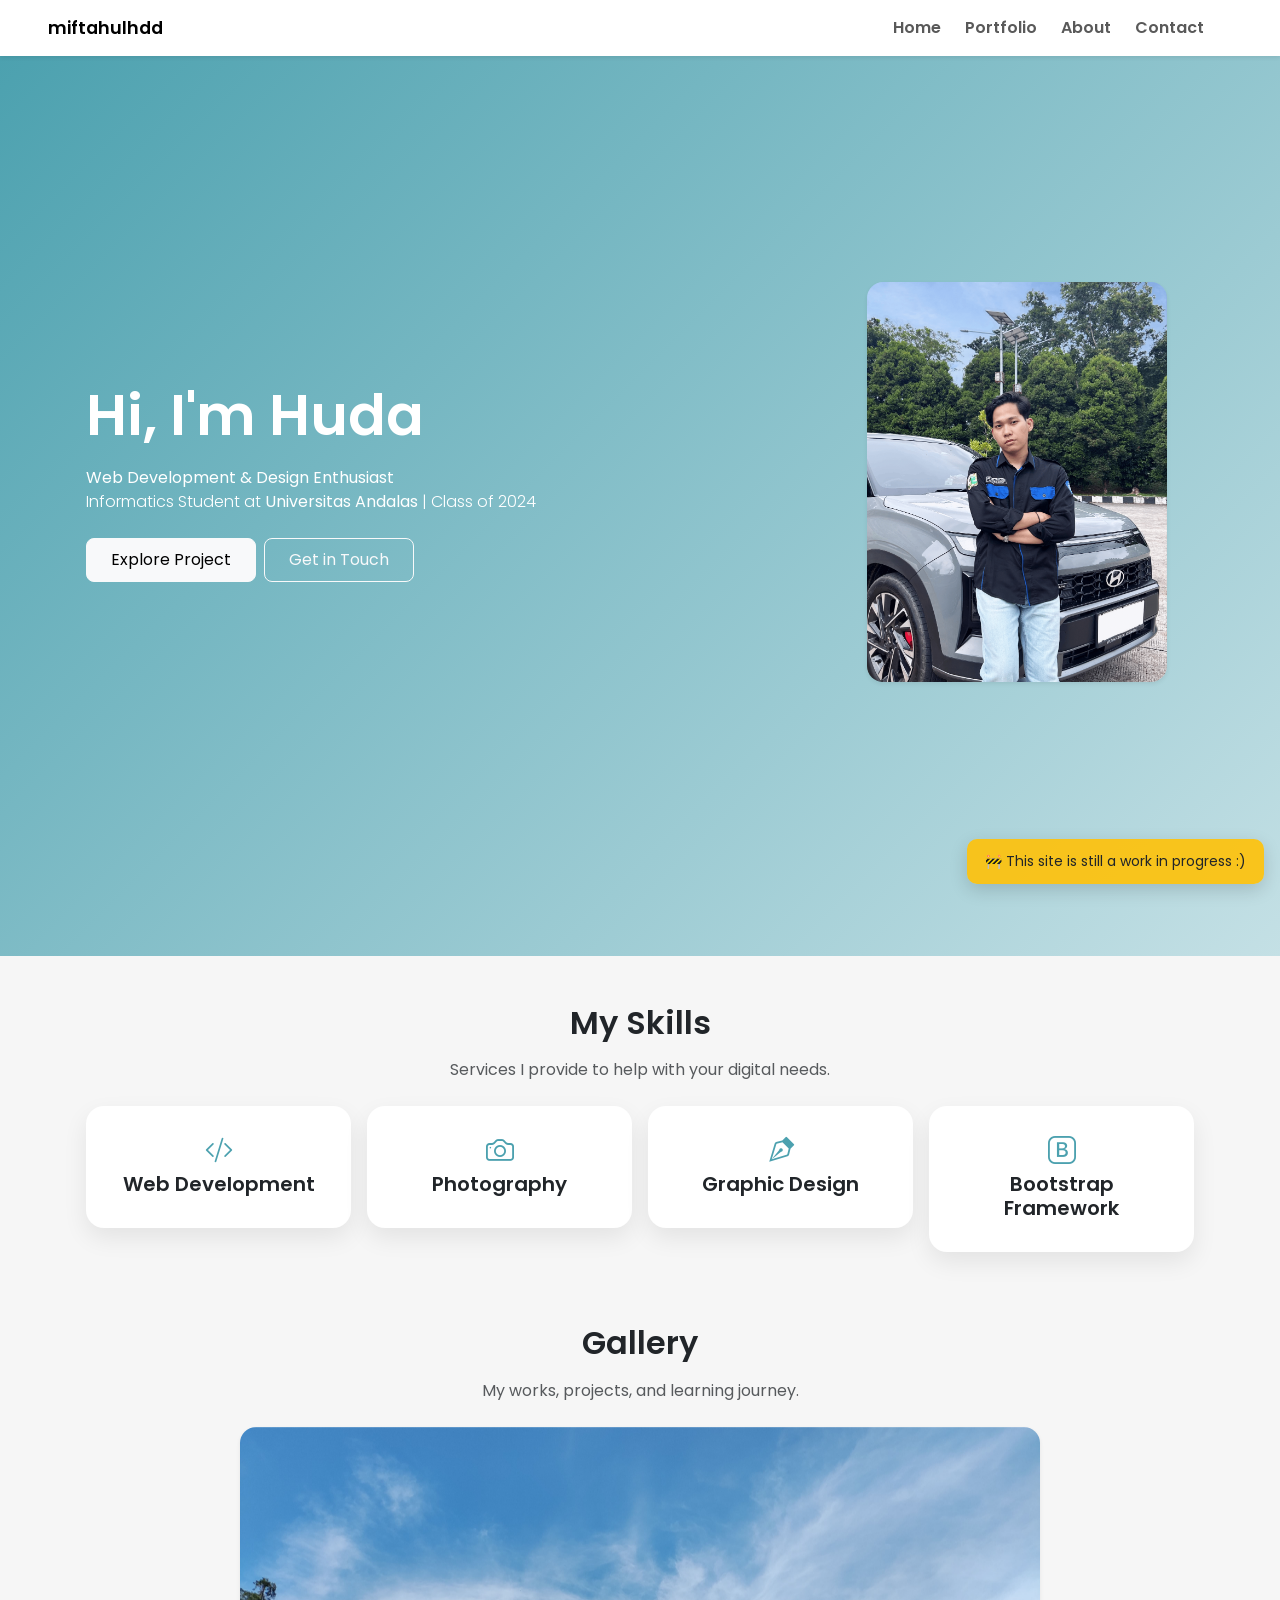
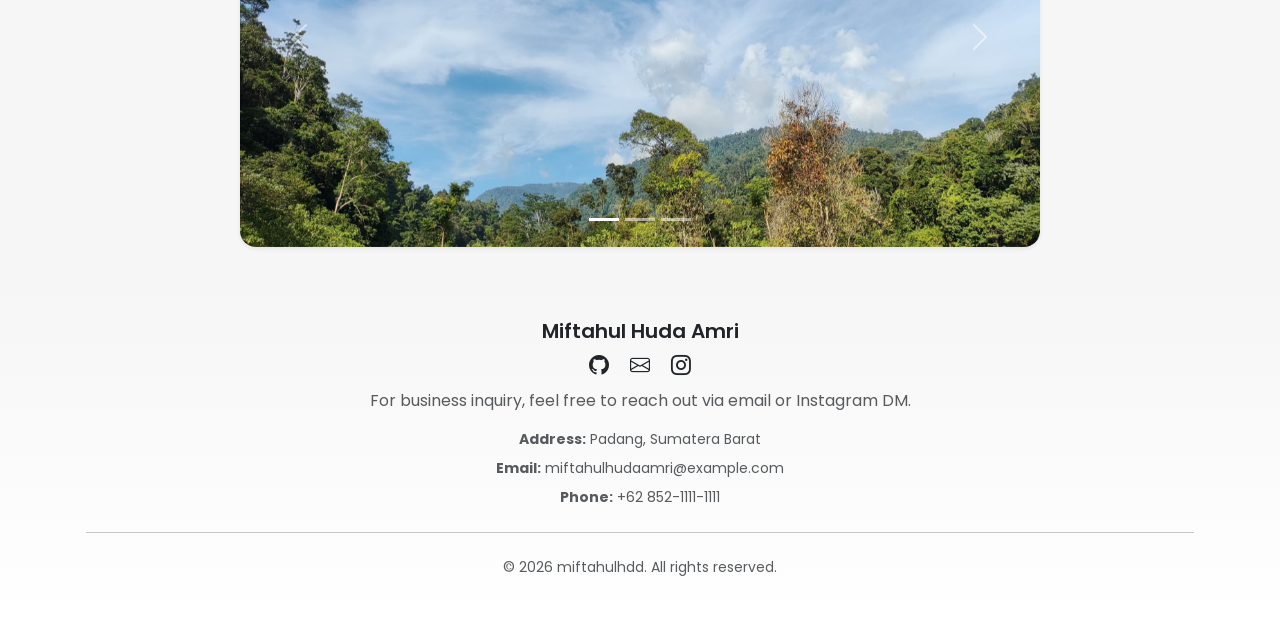
==== index.html @ eed79db7 "first commit" ====
<!doctype html>
<html lang="en">
  <head>
    <meta charset="UTF-8" />
    <meta name="viewport" content="width=device-width, initial-scale=1.0" />
    <title>miftahulhdd - home</title>
    <link
      href="https://cdn.jsdelivr.net/npm/bootstrap@5.3.8/dist/css/bootstrap.min.css"
      rel="stylesheet"
      integrity="sha384-sRIl4kxILFvY47J16cr9ZwB07vP4J8+LH7qKQnuqkuIAvNWLzeN8tE5YBujZqJLB"
      crossorigin="anonymous"
    />
    <link
      rel="stylesheet"
      href="https://cdn.jsdelivr.net/npm/bootstrap-icons@1.13.1/font/bootstrap-icons.min.css"
    />
    <link
      href="https://fonts.googleapis.com/css2?family=Poppins:wght@300;400;500;600;700&display=swap"
      rel="stylesheet"
    />
    <link rel="stylesheet" href="style.css" />
  </head>
  <body>
    
    <div class="position-fixed bottom-0 end-0 p-3" style="z-index: 9999">
      <div id="devToast" class="custom-toast">
        🚧 This site is still a work in progress :)
      </div>
    </div>

    <!-- navbar -->
    <nav class="navbar navbar-expand-lg bg-white shadow-sm sticky-top">
      <div class="container-fluid px-3 px-lg-5">
        <a class="navbar-brand fw-semibold" href="#">miftahulhdd</a>
        <button
          class="navbar-toggler"
          type="button"
          data-bs-toggle="collapse"
          data-bs-target="#navbarNavAltMarkup"
          aria-controls="navbarNavAltMarkup"
          aria-expanded="false"
          aria-label="Toggle navigation"
        >
          <span class="navbar-toggler-icon"></span>
        </button>
        <div class="collapse navbar-collapse text-end" id="navbarNavAltMarkup">
          <div class="navbar-nav ms-auto fw-semibold me-lg-3">
            <a class="nav-link mx-1" href="index.html">Home</a>
            <a class="nav-link mx-1" href="portofolio.html">Portfolio</a>
            <a class="nav-link mx-1" href="about.html">About</a>
            <a class="nav-link mx-1" href="kontak.html">Contact</a>
          </div>
        </div>
      </div>
    </nav>
    <!-- end navbar -->

    <!-- start hero -->
    <section class="hero-section d-flex align-items-center">
      <div class="container px-3">
        <div class="row align-items-center">
          <!-- foto: tampil di atas di mobile (order-1), kanan di desktop -->
          <div
            class="col-lg-4 offset-lg-2 col-12 text-center order-1 order-lg-2 pt-5 pt-lg-0 pb-3 pb-lg-5"
          >
            <img
              src="assets/huda-hero.png"
              class="hero-image img-fluid rounded-4 shadow-sm"
              alt="Foto Huda"
            />
          </div>
          <!-- teks: tampil di bawah di mobile (order-2), kiri di desktop -->
          <div
            class="col-lg-6 text-white text-center text-lg-start order-2 order-lg-1 pb-5"
          >
            <h1 class="display-4 display-lg-3 fw-semibold mb-3">
              Hi, I'm Huda
            </h1>
            <p class="lead mb-4 fs-6 fs-md-5 fs-lg-4">
              <strong>Web Development & Design Enthusiast</strong><br />
              Informatics Student at <strong>Universitas Andalas</strong> |
              Class of 2024
            </p>
            <div
              class="d-flex gap-2 justify-content-center justify-content-lg-start flex-wrap"
            >
              <a
                href="portofolio.html"
                class="btn btn-light btn-md px-4 rounded-3"
                >Explore Project</a
              >
              <a
                href="kontak.html"
                class="btn btn-outline-light btn-md px-4 rounded-3"
                >Get in Touch</a
              >
            </div>
          </div>
        </div>
      </div>
    </section>
    <!-- end hero -->

    <!-- skill start -->
    <section class="skills-section py-5">
      <div class="container px-3 text-center">
        <h2 class="fw-semibold mb-3">My Skills</h2>
        <p class="text-muted mb-4">
          Services I provide to help with your digital needs.
        </p>
        <div class="row g-3 justify-content-center">
          <!-- card1 -->
          <div class="col-6 col-md-6 col-lg-3">
            <div class="feature-card p-4 text-center">
              <i class="bi bi-code-slash fs-3 mb-3"></i>
              <h5 class="fw-semibold">Web Development</h5>
            </div>
          </div>
          <!-- card2 -->
          <div class="col-6 col-md-6 col-lg-3">
            <div class="feature-card p-4 text-center">
              <i class="bi bi-camera fs-3 mb-3"></i>
              <h5 class="fw-semibold">Photography</h5>
            </div>
          </div>
          <!-- card3 -->
          <div class="col-6 col-md-6 col-lg-3">
            <div class="feature-card p-4 text-center">
              <i class="bi bi-vector-pen fs-3 mb-3"></i>
              <h5 class="fw-semibold">Graphic Design</h5>
            </div>
          </div>
          <!-- card4 -->
          <div class="col-6 col-md-6 col-lg-3">
            <div class="feature-card p-4 text-center">
              <i class="bi bi-bootstrap fs-3 mb-3"></i>
              <h5 class="fw-semibold">Bootstrap Framework</h5>
            </div>
          </div>
        </div>
      </div>
    </section>
    <!-- skills end -->

    <!-- gallery start -->
    <section class="gallery-section py-4">
      <div class="container px-3">
        <h2 class="text-center fw-semibold mb-3">Gallery</h2>
        <p class="text-center text-muted mb-4">
          My works, projects, and learning journey.
        </p>
        <div
          id="carouselGallery"
          class="carousel slide carousel-fade"
          data-bs-ride="carousel"
          data-bs-interval="3000"
        >
          <div class="carousel-indicators">
            <button
              type="button"
              data-bs-target="#carouselGallery"
              data-bs-slide-to="0"
              class="active"
              aria-current="true"
              aria-label="Slide 1"
            ></button>
            <button
              type="button"
              data-bs-target="#carouselGallery"
              data-bs-slide-to="1"
              aria-label="Slide 2"
            ></button>
            <button
              type="button"
              data-bs-target="#carouselGallery"
              data-bs-slide-to="2"
              aria-label="Slide 3"
            ></button>
          </div>
          <div class="carousel-inner rounded-4 shadow-sm">
            <div class="carousel-item active">
              <img
                src="assets/gallery-1.jpg"
                class="d-block w-100"
                style="max-height: 420px; object-fit: cover"
                alt="Scenery"
              />
            </div>
            <div class="carousel-item">
              <img
                src="assets/gallery-2.jpg"
                class="d-block w-100"
                style="max-height: 420px; object-fit: cover"
                alt="LKMM-TD FTI 25"
              />
            </div>
            <div class="carousel-item">
              <img
                src="assets/gallery-3.JPG"
                class="d-block w-100"
                style="max-height: 420px; object-fit: cover"
                alt="Unand"
              />
            </div>
          </div>
          <button
            class="carousel-control-prev"
            type="button"
            data-bs-target="#carouselGallery"
            data-bs-slide="prev"
          >
            <span class="carousel-control-prev-icon" aria-hidden="true"></span>
            <span class="visually-hidden">Previous</span>
          </button>
          <button
            class="carousel-control-next"
            type="button"
            data-bs-target="#carouselGallery"
            data-bs-slide="next"
          >
            <span class="carousel-control-next-icon" aria-hidden="true"></span>
            <span class="visually-hidden">Next</span>
          </button>
        </div>
      </div>
    </section>
    <!-- gallery end -->

    <!-- footer start -->
    <footer class="footer-section py-5 text-center">
      <div class="container px-3">
        <h5 class="fw-semibold text-dark mb-2">Miftahul Huda Amri</h5>
        <div class="mb-2">
          <a
            href="https://github.com/miftahulhdd"
            target="_blank"
            class="text-dark text-decoration-none mx-2"
            style="font-size: 20px"
          >
            <i class="bi bi-github"></i>
          </a>
          <a
            href=""
            class="text-dark text-decoration-none mx-2"
            style="font-size: 20px"
          >
            <i class="bi bi-envelope"></i>
          </a>
          <a
            href="https://instagram.com/miftahulhdd"
            target="_blank"
            class="text-dark text-decoration-none mx-2"
            style="font-size: 20px"
          >
            <i class="bi bi-instagram"></i>
          </a>
        </div>
        <p class="text-muted mb-3" style="max-width: 600px; margin: 0 auto">
          For business inquiry, feel free to reach out via email or Instagram
          DM.
        </p>
        <ul class="list-unstyled text-muted small mb-3">
          <li class="mb-2"><strong>Address:</strong> Padang, Sumatera Barat</li>
          <li class="mb-2">
            <strong>Email:</strong> miftahulhudaamri@example.com
          </li>
          <li class="mb-2"><strong>Phone:</strong> +62 852-1111-1111</li>
        </ul>
        <hr class="my-4" />
        <div class="text-muted small">
          &copy; 2026 miftahulhdd. All rights reserved.
        </div>
      </div>
    </footer>
    <!-- footer end -->

    <script
      src="https://cdn.jsdelivr.net/npm/bootstrap@5.3.8/dist/js/bootstrap.bundle.min.js"
      integrity="sha384-FKyoEForCGlyvwx9Hj09JcYn3nv7wiPVlz7YYwJrWVcXK/BmnVDxM+D2scQbITxI"
      crossorigin="anonymous"
    ></script>
    <script src="script.js"></script>
  </body>
</html>
---- style.css ----
body {
  font-family: "Poppins", sans-serif;
}

.custom-toast {
  background: rgba(255, 193, 7, 0.9);
  color: #212529;
  padding: 12px 18px;
  border-radius: 10px;
  font-size: 14px;
  box-shadow: 0 6px 18px rgba(0,0,0,0.15);

  opacity: 0;
  transform: translateY(20px);
  transition: all 0.5s ease;

  max-width: 320px;
}

/* muncul */
.custom-toast.show {
  opacity: 1;
  transform: translateY(0);
}

/* hilang */
.custom-toast.hide {
  opacity: 0;
  transform: translateY(20px);
}

/* smartphone */
@media (max-width: 576px) {
  .custom-toast {
    font-size: 13px;
    padding: 10px 14px;
    max-width: 100%;
  }
}

/* tablet */
@media (min-width: 577px) and (max-width: 768px) {
  .custom-toast {
    font-size: 13.5px;
    padding: 11px 16px;
  }
}

.navbar-brand {
  font-size: 1.1rem;
}

.navbar-toggler {
  padding: 6px 10px;
  border: none;
  outline: none;
  box-shadow: none !important;
}

@media (max-width: 991.98px) {
  .navbar-collapse .nav-link {
    padding: 10px 16px;
    font-size: 1rem;
    border-radius: 8px;
    margin: 2px 0;
  }

  .navbar-collapse .nav-link:hover {
    background-color: #f0f0f0;
  }

  .navbar-collapse {
    padding: 8px 12px 16px;
  }
}

.hero-section {
  min-height: 100vh;
  background: linear-gradient(135deg, #4ca1af, #c4e0e5);
  padding-top: 40px;
  padding-bottom: 40px;
}

.hero-image {
  max-width: 300px;
  width: 100%;
}

@media (max-width: 991.98px) {
  .hero-section .row {
    flex-direction: column-reverse;
  }

  .hero-section .col-lg-6 {
    margin-top: 24px;
    text-align: center !important;
  }

  .hero-section h1 {
    font-size: 2rem;
  }

  .hero-section .lead {
    font-size: 0.95rem;
  }

  .hero-image {
    max-width: 220px;
  }

  .hero-section .btn {
    padding: 10px 22px;
    font-size: 0.9rem;
  }

  .hero-section .d-flex.gap-3 {
    gap: 10px !important;
    flex-wrap: wrap;
    justify-content: center;
  }
}

.skills-section {
  padding-top: 60px;
  padding-bottom: 60px;
  background: #f6f6f6;
}

.feature-card {
  background: #ffffff;
  border-radius: 18px;
  box-shadow: 0 10px 25px rgba(0, 0, 0, 0.08);
  transition: all 0.3s ease;
  cursor: pointer;
}

.feature-card:hover {
  transform: translateY(-10px);
  box-shadow: 0 15px 35px rgba(0, 0, 0, 0.12);
}

.feature-card .bi {
  color: #4ca1af;
  transition: color 0.3s ease;
}

.feature-card:hover .bi {
  color: #2c7b86;
}

@media (max-width: 575.98px) {
  .skills-section {
    padding-top: 40px;
    padding-bottom: 40px;
  }

  .skills-section h2 {
    font-size: 1.4rem;
  }

  .feature-card {
    padding: 20px !important;
  }

  .feature-card h5 {
    font-size: 0.95rem;
  }

  .feature-card .bi {
    font-size: 1.6rem !important;
  }
}

.gallery-section {
  background: #f6f6f6;
  padding-top: 20px;
  padding-bottom: 40px;
}

.gallery-section .carousel {
  max-width: 800px;
  margin: 0 auto;
}

@media (max-width: 575.98px) {
  .gallery-section h2 {
    font-size: 1.4rem;
  }

  .gallery-section .carousel-inner img {
    max-height: 240px;
    object-fit: cover;
  }
}

@media (min-width: 576px) and (max-width: 991.98px) {
  .gallery-section .carousel-inner img {
    max-height: 340px;
    object-fit: cover;
  }
}

.about-photo {
  max-width: 280px;
  width: 100%;
}

.about-section .desc p {
  text-align: justify;
}

.about-section {
  background: linear-gradient(135deg, #4ca1af, #c4e0e5);
}

@media (max-width: 767.98px) {
  .about-section {
    padding: 40px 12px;
  }

  .about-section h2.text-center {
    font-size: 1.4rem;
  }

  .about-photo {
    max-width: 200px;
  }

  .about-section .bg-white.shadow.rounded-4 {
    padding: 20px 16px !important;
  }

  .about-section .desc h2 {
    font-size: 1.3rem;
    text-align: center;
  }

  .about-section .desc p {
    font-size: 0.9rem;
  }

  .accordion-button {
    font-size: 0.9rem;
    padding: 14px 16px;
  }

  .accordion-body {
    font-size: 0.875rem;
    padding: 12px 16px;
  }
}

.portofolio-section {
  background: linear-gradient(135deg, #4ca1af, #c4e0e5);
}

.portfolio-card {
  cursor: pointer;
  transition: transform 0.25s ease, box-shadow 0.25s ease;
}

.portfolio-card:hover {
  transform: translateY(-4px);
  box-shadow: 0 10px 20px rgba(0, 0, 0, 0.15);
}

.portfolio-card:active {
  transform: translateY(-2px);
}

#portfolioTabs .nav-link {
  color: black;
  font-size: 0.9rem;
}

#portfolioTabs .nav-link:hover {
  color: #ffffff;
}

#portfolioTabs .nav-link.active {
  background-color: #ffffff2d;
  color: #ffffff;
}

@media (max-width: 575.98px) {
  .portofolio-section {
    padding: 30px 12px;
  }

  .portofolio-section h2 {
    font-size: 1.4rem;
  }

  #portfolioTabs .nav-link {
    font-size: 0.8rem;
    padding: 6px 12px;
  }

  .portfolio-card .card-title {
    font-size: 0.95rem;
  }

  .portfolio-card .card-text {
    font-size: 0.82rem;
  }

  .modal-body img {
    max-height: 220px;
    object-fit: cover;
  }
}

@media (max-width: 575.98px) {
  .modal-dialog {
    margin: 10px;
  }

  .modal-title {
    font-size: 1rem;
  }

  .modal-body p {
    font-size: 0.875rem;
  }
}

.body-contact {
  background: linear-gradient(135deg, #4ca1af, #c4e0e5);
}

.contact-form {
  background: #ffffff;
}

#contact .alert {
  transition: 0.3s ease;
}

@media (max-width: 767.98px) {
  #contact {
    padding: 30px 12px !important;
  }

  #contact h2 {
    font-size: 1.4rem;
  }

  #contact .col-lg-7 .p-4 {
    padding: 16px !important;
  }

  #contact .col-lg-5 .p-4 {
    padding: 16px !important;
  }

  #contact .form-control,
  #contact .form-select {
    min-height: 44px;
    font-size: 16px;
  }

  #contact textarea.form-control {
    min-height: auto;
  }

  #contact .form-label {
    font-size: 0.9rem;
    margin-bottom: 4px;
  }

  #contact #submitBtn {
    padding: 12px;
    font-size: 1rem;
  }

  #contact iframe {
    height: 200px !important;
  }

  #contact .col-lg-5 h5 {
    font-size: 1rem;
  }

  #contact .col-lg-5 p {
    font-size: 0.875rem;
    margin-bottom: 4px;
  }
}

.footer-section {
  background: linear-gradient(to bottom, #f6f6f6 5%, #ffffff 100%);
}

.contactfooter-section {
  background: transparent;
}

@media (max-width: 575.98px) {
  .footer-section {
    padding: 30px 16px !important;
  }

  .footer-section h5 {
    font-size: 1rem;
  }

  .footer-section p,
  .footer-section li {
    font-size: 0.82rem;
  }

  .footer-section .bi,
  .contactfooter-section .bi {
    font-size: 18px !important;
  }
}

.btn {
  min-height: 44px;
  display: inline-flex;
  align-items: center;
  justify-content: center;
}

html {
  scroll-behavior: smooth;
}

img {
  max-width: 100%;
  height: auto;
}
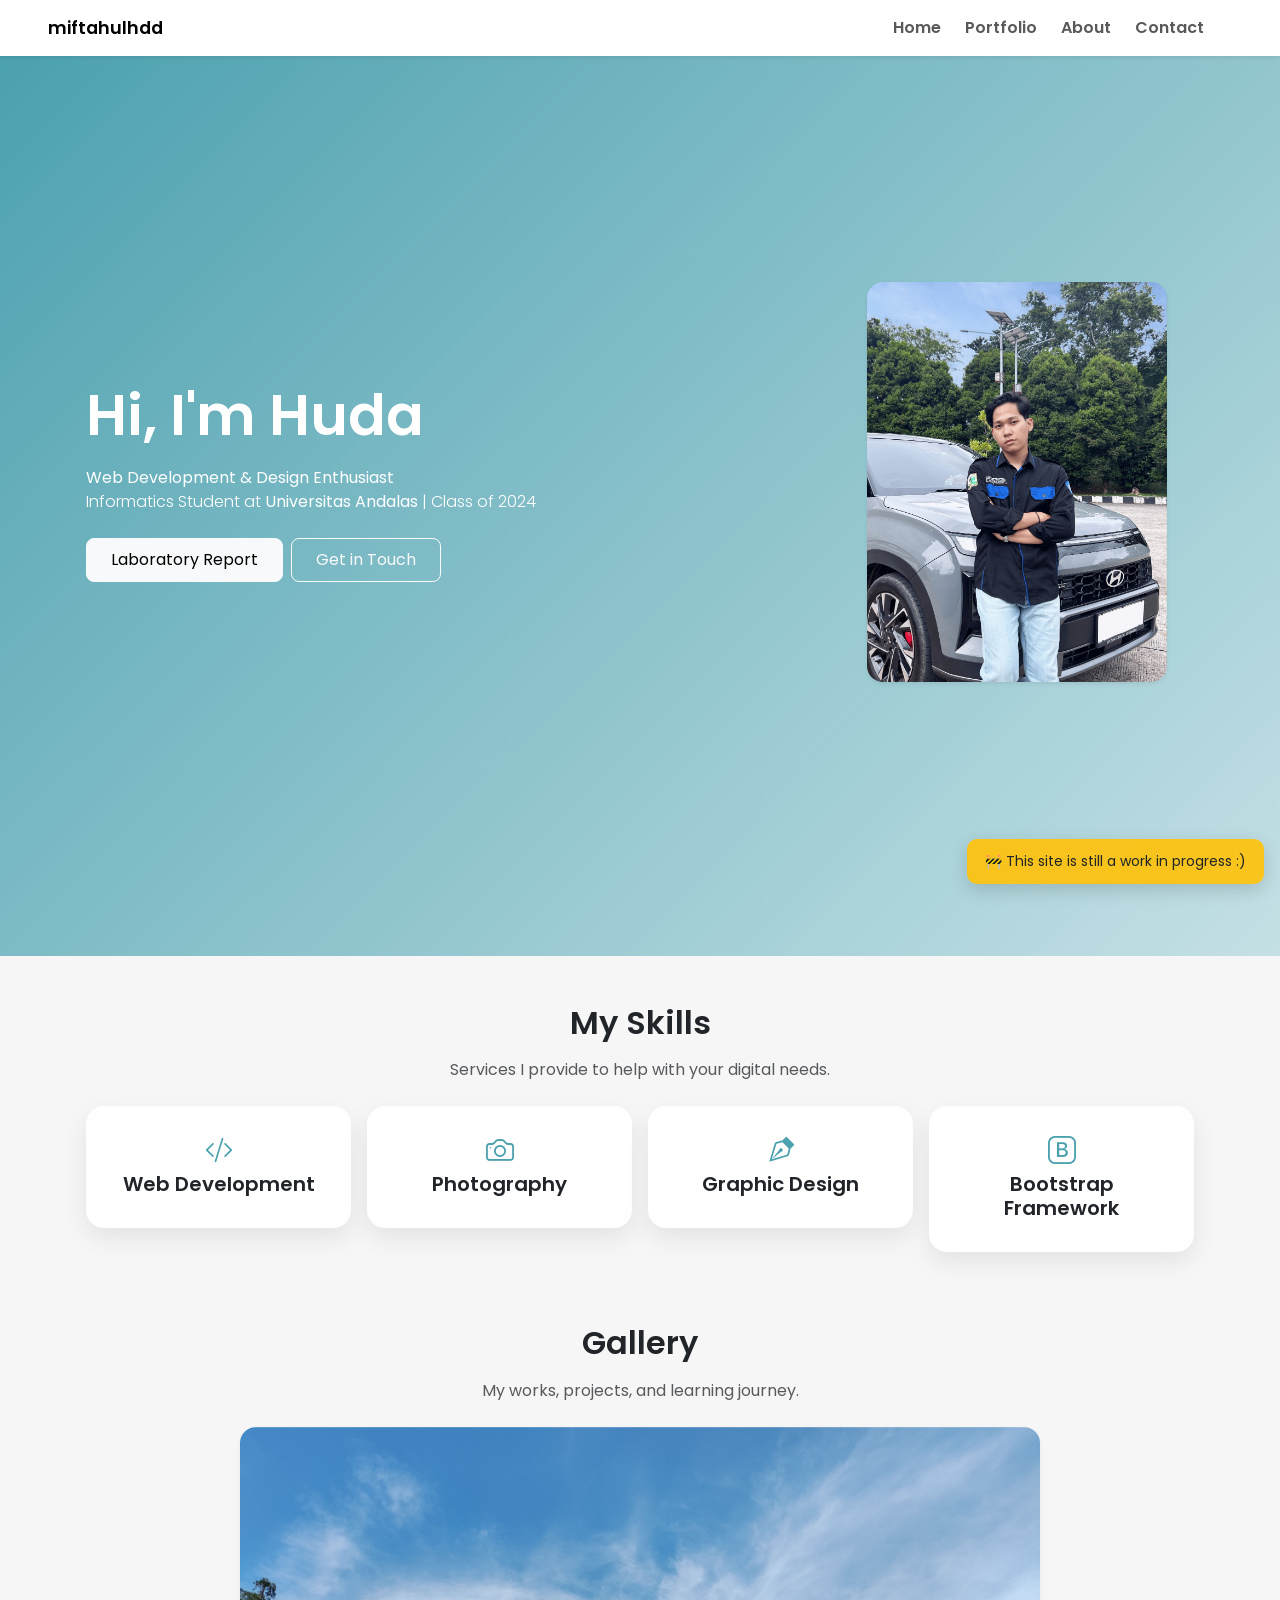
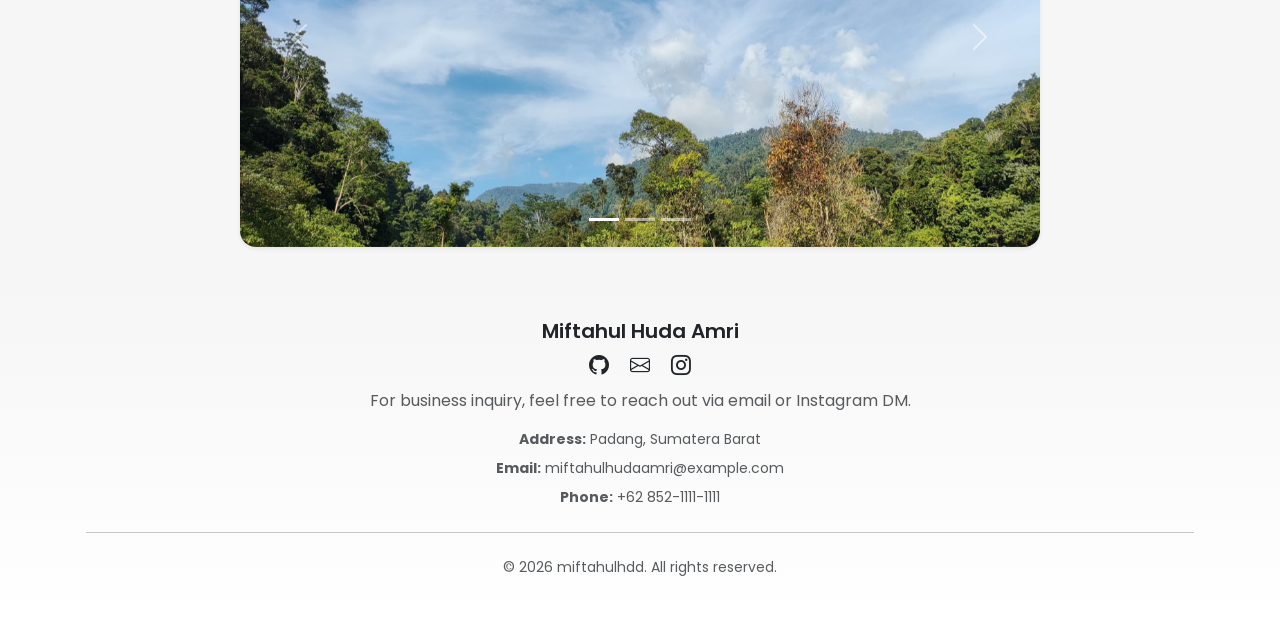
==== commit d3c247de: "report done" ====
--- a/index.html
+++ b/index.html
@@ -85,9 +85,9 @@
               class="d-flex gap-2 justify-content-center justify-content-lg-start flex-wrap"
             >
               <a
-                href="portofolio.html"
+                href="laporan/web7.html"
                 class="btn btn-light btn-md px-4 rounded-3"
-                >Explore Project</a
+                >Laboratory Report</a
               >
               <a
                 href="kontak.html"
--- a/style.css
+++ b/style.css
@@ -429,4 +429,14 @@
 img {
   max-width: 100%;
   height: auto;
+}
+
+.course-badge {
+    background-color: #eef7f9;
+    color: #4ca1af;
+    font-weight: 600;
+    padding: 6px 14px;
+    border-radius: 50px;
+    font-size: 0.85rem;
+    display: inline-block;
 }
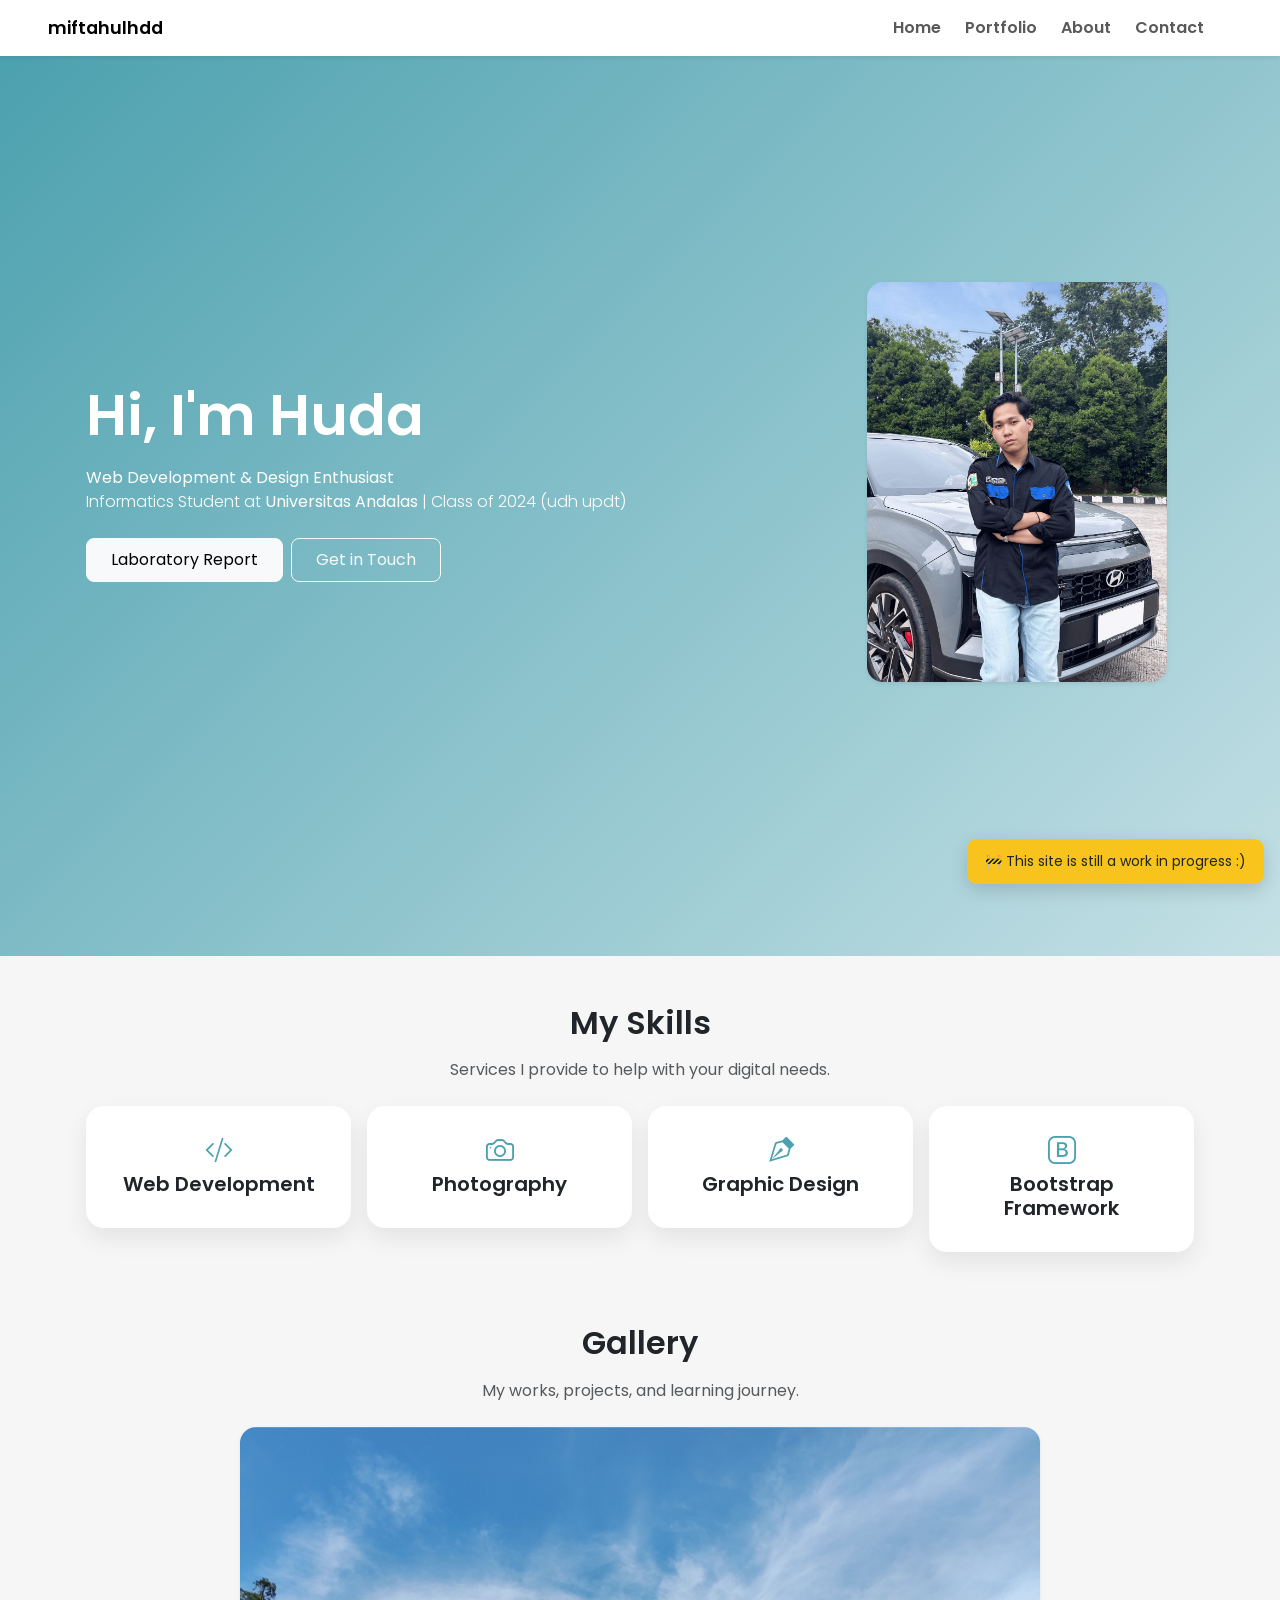
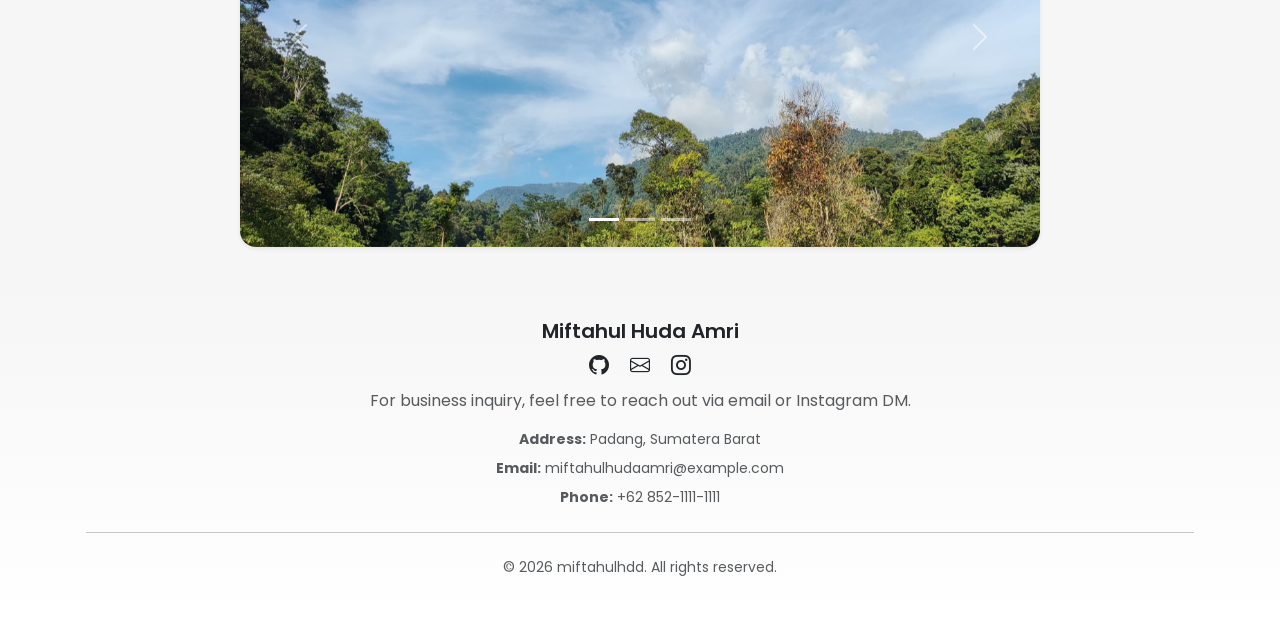
==== commit 87b30091: "update ftp" ====
--- a/index.html
+++ b/index.html
@@ -21,7 +21,6 @@
     <link rel="stylesheet" href="style.css" />
   </head>
   <body>
-    
     <div class="position-fixed bottom-0 end-0 p-3" style="z-index: 9999">
       <div id="devToast" class="custom-toast">
         🚧 This site is still a work in progress :)
@@ -79,13 +78,13 @@
             <p class="lead mb-4 fs-6 fs-md-5 fs-lg-4">
               <strong>Web Development & Design Enthusiast</strong><br />
               Informatics Student at <strong>Universitas Andalas</strong> |
-              Class of 2024
+              Class of 2024 (udh updt)
             </p>
             <div
               class="d-flex gap-2 justify-content-center justify-content-lg-start flex-wrap"
             >
               <a
-                href="laporan/web7.html"
+                href="portofolio.html"
                 class="btn btn-light btn-md px-4 rounded-3"
                 >Laboratory Report</a
               >
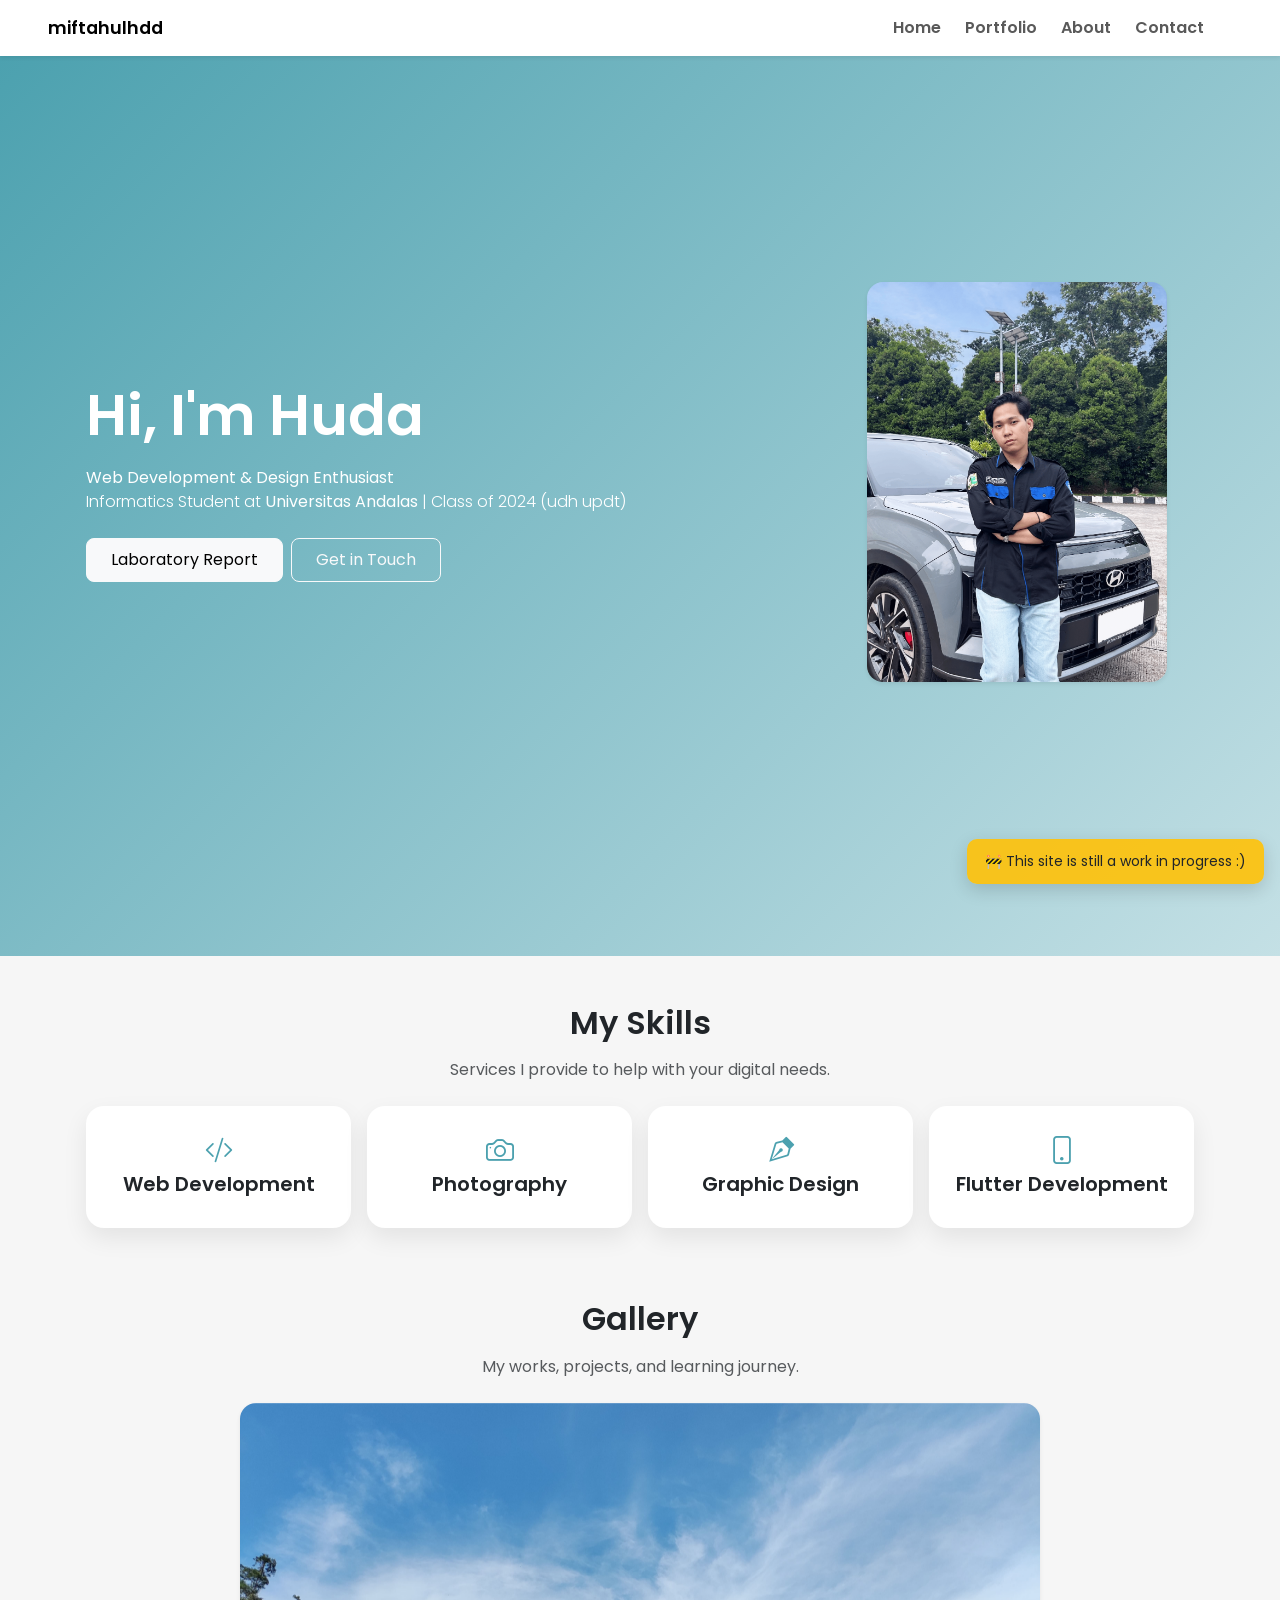
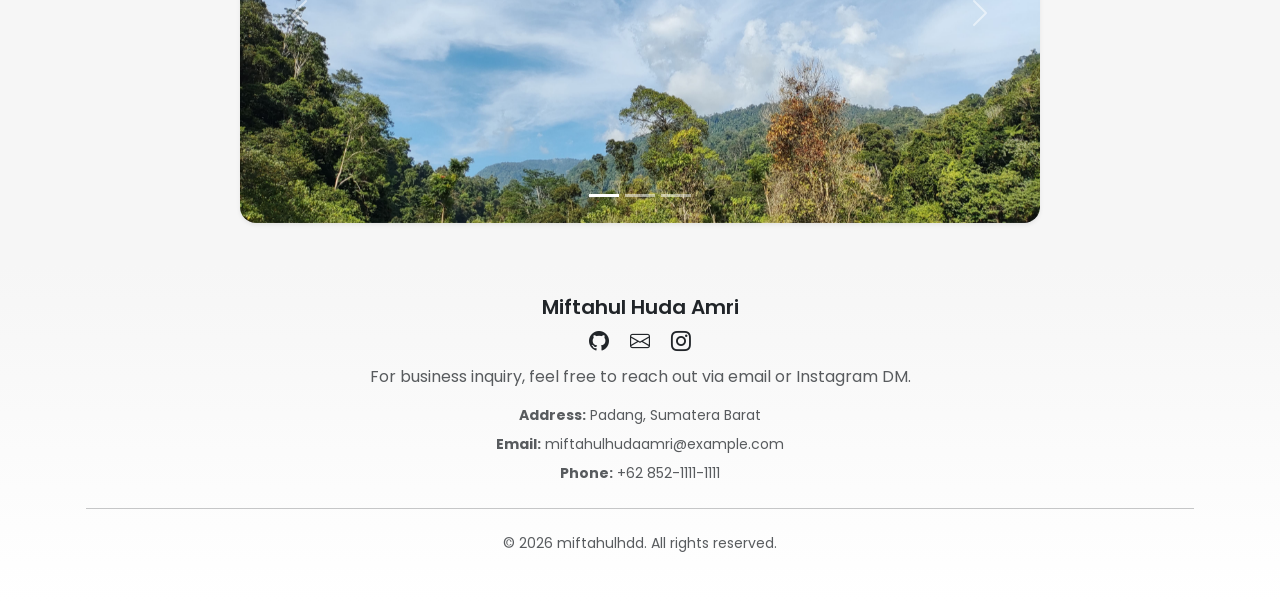
==== commit b99c0662: "push report mobileapp" ====
--- a/index.html
+++ b/index.html
@@ -132,8 +132,8 @@
           <!-- card4 -->
           <div class="col-6 col-md-6 col-lg-3">
             <div class="feature-card p-4 text-center">
-              <i class="bi bi-bootstrap fs-3 mb-3"></i>
-              <h5 class="fw-semibold">Bootstrap Framework</h5>
+              <i class="bi bi-phone fs-3 mb-3"></i>
+              <h5 class="fw-semibold">Flutter Development</h5>
             </div>
           </div>
         </div>
